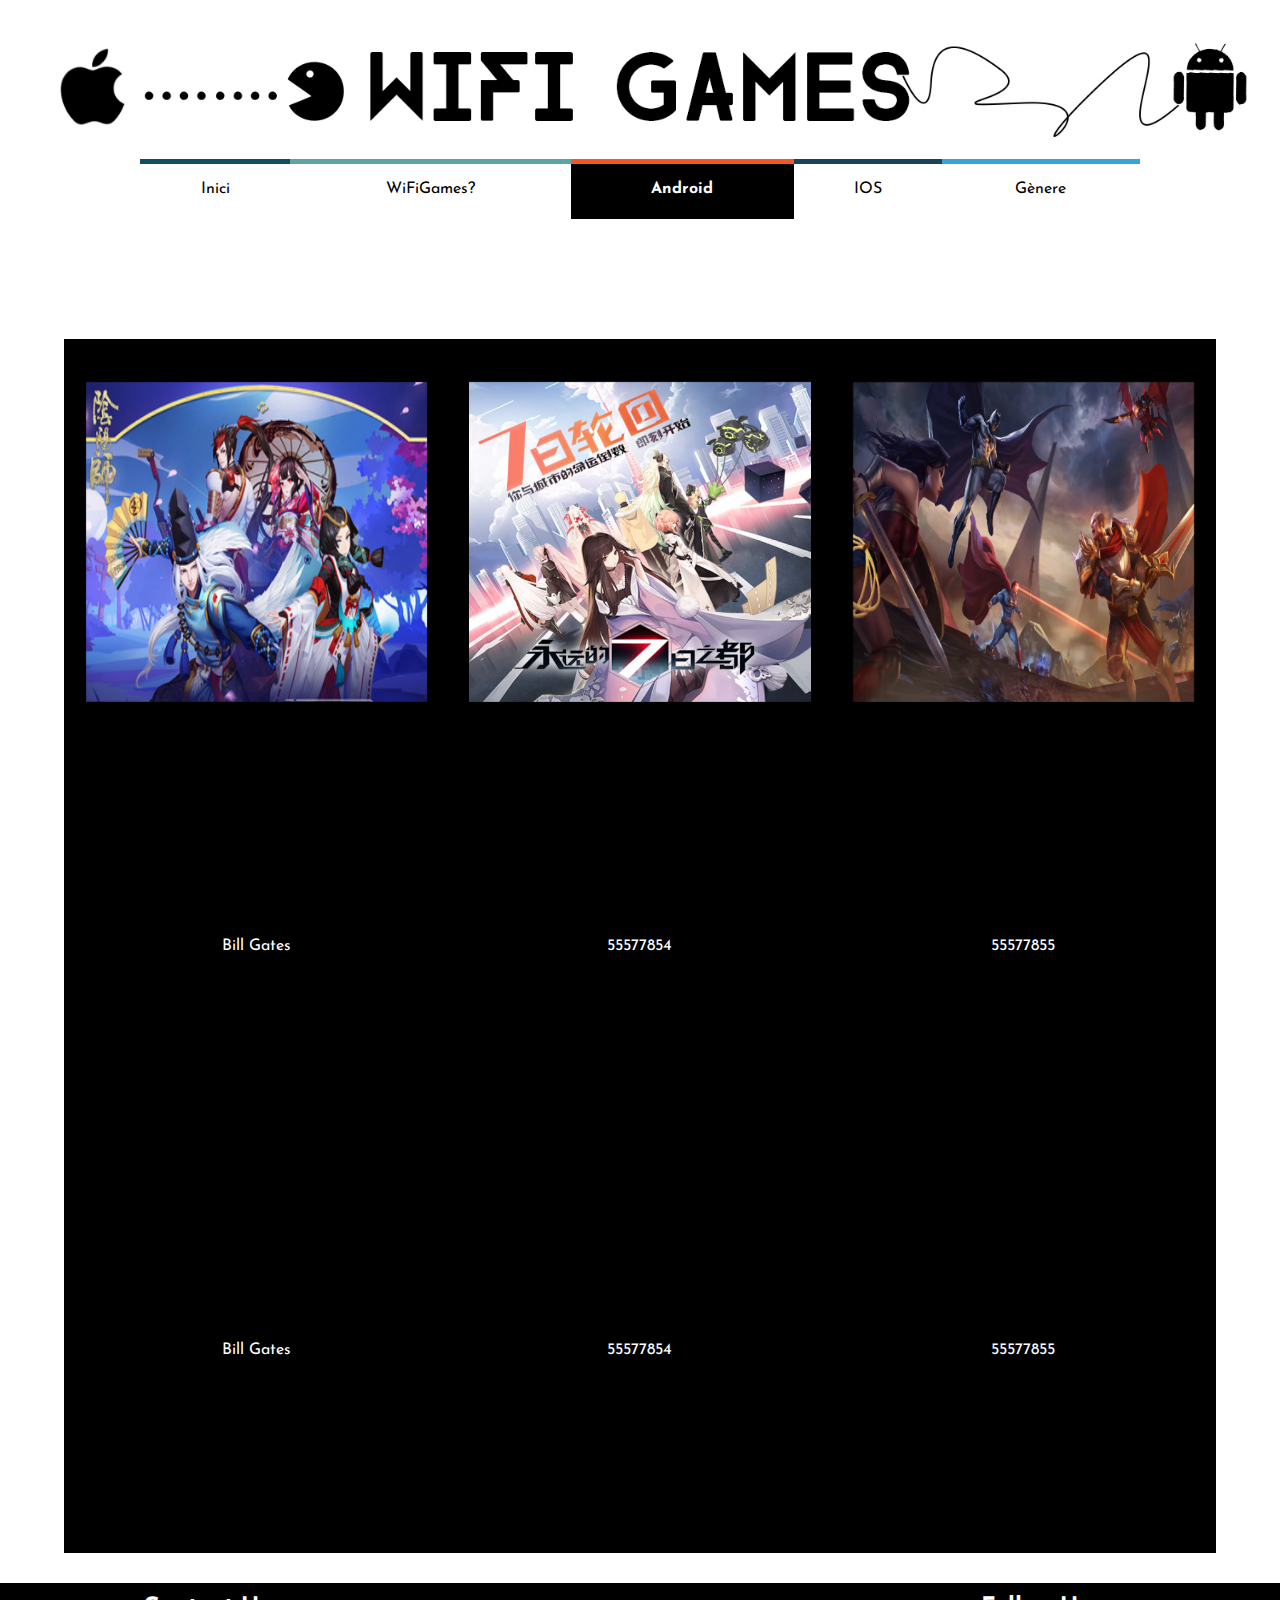
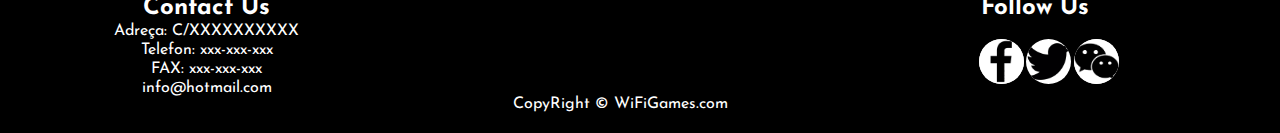
==== android/index.html @ 1d2053e1 "Initial commit" ====
<!DOCTYPE html>
<html>
  <head>
    <meta charset="utf-8">
    <link rel="stylesheet" href="../style.css">
    <link rel="stylesheet" href="../font.css">
    <link rel="stylesheet" href="android.css">
    <script src="android.js"></script>
    <link href="https://fonts.googleapis.com/css?family=Josefin+Sans" rel="stylesheet">
    <title></title>
  </head>
  <body>
    <!--Header -->
    <header>
      <img src="../logo2.jpg" alt="WiFiGames">
      <!--Nav -->
      <div id="header">
        <nav>
          <ul>
            <li><a href="../index.html"><span class="primero"><i class="icon icon-home"></i></span>Inici</a></li>
            <li><a href="../som/index.html"><span class="segundo"><i class="icon icon-info"></i></span>WiFiGames?</a></li>
            <li id="aqui"><a href="./index.html"><span class="tercero"><i class="icon icon-android"></i></span>Android</a></li>
            <li><a href="../ios/index.html"><span class="cuarto"><i class="icon icon-appleinc"></i></span>IOS</a></li>
            <li><a href=""><span class="quinto"><i class="icon icon-price-tags"></i></span>Gènere</a>
              <ul>
                <li><a href="">Accio</a></li>
                <li><a href="">Aventura</a></li>
                <li><a href="">RPG</a></li>
                <li><a href="">Rol</a></li>
                <li><a href="">MOBA</a></li>
              </ul>
            </li>
          </ul>
        </nav>
      </div>
      <div class="space-1">

      </div>
    </header>

    <section>
      <table>
        <tr>
          <td>
            <img src="../images/dyys.png" alt="阴阳师" class="image">
            <div class="middle">
              <div class="text">阴阳师</div>
            </div>
          </td>
          <td>
            <img src="../images/d7r.png" alt="永远的7日之都" class="image">
            <div class="middle">
              <div class="text">永远的7日之都</div>
            </div>
          </td>
          <td>
            <img src="../images/daov.png" alt="Arenas of Valor" class="image">
            <div class="middle">
              <div class="text">Arenas of Valor</div>
            </div>
          </td>
        </tr>

        <tr>
          <td>Bill Gates</td>
          <td>55577854</td>
          <td>55577855</td>
        </tr>

        <tr>
          <td>Bill Gates</td>
          <td>55577854</td>
          <td>55577855</td>
        </tr>

      </table>
    </section>

    <div class="space-1">

    </div>
    <footer>
      <div class="footer">
        <div class="columfooter">
          <h2>Contact Us</h2>
          <ul>
            <li>Adreça: C/XXXXXXXXXX</li>
            <li>Telefon: xxx-xxx-xxx</li>
            <li>FAX: xxx-xxx-xxx</li>
            <li>info@hotmail.com</li>
          </ul>
        </div>
        <div class="columfooter">
          <div class="copy">
            <p>CopyRight &copy; WiFiGames.com</p>
          </div>
        </div>
        <div class="columfooter">
          <h2>Follow Us</h2>
          <div class="fticon">
            <img src="../images/fb.png" alt="" />
          </div>
          <div class="fticon">
            <img src="../images/tw.png" alt="" />
          </div>
          <div class="fticon">
            <img src="../images/wx.png" alt="" />
          </div>
        </div>
      </div>
    </footer>
  </body>
</html>
---- style.css ----
* {
  margin: 0;
  padding: 0;
}

body{
  font-family: 'Josefin Sans', sans-serif;
}

header img{
  width: 100%;
}

#header{
  margin-top:10px;
  width: 100%;
  height: 150px;
  overflow: hidden;
  position: relative;
}
nav {
  margin:20px auto;
  max-width:1000px;
  width:90%;
  top:-20px;
  position: absolute;
  left:0;
  right:0;
}

nav > ul {
  display:table;
  width:100%;
  background:#fff;
  position: relative;

}

nav ul {
  list-style: none;
}

nav > ul li {
  display: table-cell;
}

nav > ul > li:hover > ul {
  display: block;
  height: 100%;
}

nav > ul > li > ul {
  display: block;
  position: absolute;
  background: #37a4d9;
  left: 0;
  right: 0;
  overflow: hidden;
  height: 0%;
  -webkit-transition: all .3s ease;
  -moz-transition: all .3s ease;
  -ms-transition: all .3s ease;
  -o-transition: all .3s ease;
  transition: all .3s ease;
}

nav > ul li a {
  color: #000;
  display: block;
  line-height: 20px;
  padding: 20px;
  position: relative;
  text-align: center;
  text-decoration: none;
  -webkit-transition: all .3s ease;
  -moz-transition: all .3s ease;
  -ms-transition: all .3s ease;
  -o-transition: all .3s ease;
  transition: all .3s ease;
}

nav > ul > li > ul > li a:hover {
  background-color: #fff;
}

nav > ul > li > a span {
  background-color: #174459;
  display: block;
  height: 100%;
  width: 100%;
  left: 0;
  position: absolute;
  top: -55px;
}

nav > ul > li > a span .icon  {
  display: block;
  line-height: 60px;
}

nav > ul > li > a:hover > span {
  top: 0;
  -webkit-transition: all .3s ease;
  -moz-transition: all .3s ease;
  -ms-transition: all .3s ease;
  -o-transition: all .3s ease;
  transition: all .3s ease;
}

nav ul li a .primero {
  background-color: #0e5061;
}
nav ul li a .segundo {
  background-color: #5da5a2;
}
nav ul li a .tercero {
  background-color: #f25724;
}
nav ul li a .cuarto {
  background-color: #174459;
}
nav ul li a .quinto {
  background-color: #37a4d9;
}

.space-1 {
  width: 100%;
  height: 30px;
  float: left;
}

/* sliderbox*/
#carrousel{
  overflow: hidden;
  width: 75.8%;
  margin-left: 12.1%;
}
#slider{
  position: relative;
  width: 6000px;
  animation-name: slider;
  animation-duration: 30s;
  animation-iteration-count: infinite;
}

#slider img{
  float: left;
  width: 1200px;
  height: 400px;
  border-radius: 25px;
}

@keyframes slider {

  0%{
    left: 0;
  }
  10%{
    left: 0;
  }
  12%{
    left: -1200px;
  }
  22%{
    left: -1200px;
  }
  24%{
    left: -2400px;
  }
  34%{
    left: -2400px;
  }
  36%{
    left: -3600px;
  }
  46%{
    left: -3600px;
  }
  48%{
    left: -4800px;
  }
  58%{
    left: -4800px;
  }
  60%{
    left: -3600px;
  }
  70%{
    left: -3600px;
  }
  72%{
    left: -2400px;
  }
  82%{
    left: -2400px;
  }
  84%{
    left: -1200px;
  }
  94%{
    left: -1200px;
  }
  96%{
    left: 0;
  }
}

/* seccio */
.seccio-principal{
  width: 80%;
  height: 800px;
  float:left;
  margin-left: 3%;
  margin-right: 3%;
  background: #000;
}

#top-recommend{
  width: 9%;
  height: 100%;
  float: right;
  margin-top:7%;
  margin-right: 4%;
  border: 3px solid black;
  border-radius: 20px 20px;
  background-color: rgb(231, 147, 37);
}

#top10{
  width: 100%;
  height: 10%;
  margin-bottom: 5%;
}

#top10 h3{
  text-align: center;
}

.list{
  margin-top:3%;
  text-align: center;
  font-weight: bold;
}

.list img{
  width: 30%;
  height: 30%;
}

.footer{
  width: 100%;
  height: 150px;
  float: left;
  background-color: #000;
  display: table;
  clear: both;
  color: #fff;
}

.columfooter {
  float: left;
  width: 30.33%;
  padding: 1%;
  text-align: center;
}

.columfooter ul{
  list-style: none;
}

.columfooter li{
  margin-top: 3px;
}

.copy{
  margin-top:100px;
}
.fticon{
  margin-left: 35%;
  margin-top: 5%;
}
.fticon img{
  float: left;
  margin-left: 1%;
  width: 45px;
  height: 45px;
  border-radius: 50% 50%;
  background-color: #fff;
}
---- font.css ----
@font-face {
  font-family: 'icomoon';
  src:  url('fonts/icomoon.eot?t476os');
  src:  url('fonts/icomoon.eot?t476os#iefix') format('embedded-opentype'),
    url('fonts/icomoon.ttf?t476os') format('truetype'),
    url('fonts/icomoon.woff?t476os') format('woff'),
    url('fonts/icomoon.svg?t476os#icomoon') format('svg');
  font-weight: normal;
  font-style: normal;
}

[class^="icon-"], [class*=" icon-"] {
  /* use !important to prevent issues with browser extensions that change fonts */
  font-family: 'icomoon' !important;
  speak: none;
  font-style: normal;
  font-weight: normal;
  font-variant: normal;
  text-transform: none;
  line-height: 1;

  /* Better Font Rendering =========== */
  -webkit-font-smoothing: antialiased;
  -moz-osx-font-smoothing: grayscale;
}

.icon-home:before {
  content: "\e900";
}
.icon-home2:before {
  content: "\e901";
}
.icon-home3:before {
  content: "\e902";
}
.icon-office:before {
  content: "\e903";
}
.icon-newspaper:before {
  content: "\e904";
}
.icon-pencil:before {
  content: "\e905";
}
.icon-pencil2:before {
  content: "\e906";
}
.icon-quill:before {
  content: "\e907";
}
.icon-pen:before {
  content: "\e908";
}
.icon-blog:before {
  content: "\e909";
}
.icon-eyedropper:before {
  content: "\e90a";
}
.icon-droplet:before {
  content: "\e90b";
}
.icon-paint-format:before {
  content: "\e90c";
}
.icon-image:before {
  content: "\e90d";
}
.icon-images:before {
  content: "\e90e";
}
.icon-camera:before {
  content: "\e90f";
}
.icon-headphones:before {
  content: "\e910";
}
.icon-music:before {
  content: "\e911";
}
.icon-play:before {
  content: "\e912";
}
.icon-film:before {
  content: "\e913";
}
.icon-video-camera:before {
  content: "\e914";
}
.icon-dice:before {
  content: "\e915";
}
.icon-pacman:before {
  content: "\e916";
}
.icon-spades:before {
  content: "\e917";
}
.icon-clubs:before {
  content: "\e918";
}
.icon-diamonds:before {
  content: "\e919";
}
.icon-bullhorn:before {
  content: "\e91a";
}
.icon-connection:before {
  content: "\e91b";
}
.icon-podcast:before {
  content: "\e91c";
}
.icon-feed:before {
  content: "\e91d";
}
.icon-mic:before {
  content: "\e91e";
}
.icon-book:before {
  content: "\e91f";
}
.icon-books:before {
  content: "\e920";
}
.icon-library:before {
  content: "\e921";
}
.icon-file-text:before {
  content: "\e922";
}
.icon-profile:before {
  content: "\e923";
}
.icon-file-empty:before {
  content: "\e924";
}
.icon-files-empty:before {
  content: "\e925";
}
.icon-file-text2:before {
  content: "\e926";
}
.icon-file-picture:before {
  content: "\e927";
}
.icon-file-music:before {
  content: "\e928";
}
.icon-file-play:before {
  content: "\e929";
}
.icon-file-video:before {
  content: "\e92a";
}
.icon-file-zip:before {
  content: "\e92b";
}
.icon-copy:before {
  content: "\e92c";
}
.icon-paste:before {
  content: "\e92d";
}
.icon-stack:before {
  content: "\e92e";
}
.icon-folder:before {
  content: "\e92f";
}
.icon-folder-open:before {
  content: "\e930";
}
.icon-folder-plus:before {
  content: "\e931";
}
.icon-folder-minus:before {
  content: "\e932";
}
.icon-folder-download:before {
  content: "\e933";
}
.icon-folder-upload:before {
  content: "\e934";
}
.icon-price-tag:before {
  content: "\e935";
}
.icon-price-tags:before {
  content: "\e936";
}
.icon-barcode:before {
  content: "\e937";
}
.icon-qrcode:before {
  content: "\e938";
}
.icon-ticket:before {
  content: "\e939";
}
.icon-cart:before {
  content: "\e93a";
}
.icon-coin-dollar:before {
  content: "\e93b";
}
.icon-coin-euro:before {
  content: "\e93c";
}
.icon-coin-pound:before {
  content: "\e93d";
}
.icon-coin-yen:before {
  content: "\e93e";
}
.icon-credit-card:before {
  content: "\e93f";
}
.icon-calculator:before {
  content: "\e940";
}
.icon-lifebuoy:before {
  content: "\e941";
}
.icon-phone:before {
  content: "\e942";
}
.icon-phone-hang-up:before {
  content: "\e943";
}
.icon-address-book:before {
  content: "\e944";
}
.icon-envelop:before {
  content: "\e945";
}
.icon-pushpin:before {
  content: "\e946";
}
.icon-location:before {
  content: "\e947";
}
.icon-location2:before {
  content: "\e948";
}
.icon-compass:before {
  content: "\e949";
}
.icon-compass2:before {
  content: "\e94a";
}
.icon-map:before {
  content: "\e94b";
}
.icon-map2:before {
  content: "\e94c";
}
.icon-history:before {
  content: "\e94d";
}
.icon-clock:before {
  content: "\e94e";
}
.icon-clock2:before {
  content: "\e94f";
}
.icon-alarm:before {
  content: "\e950";
}
.icon-bell:before {
  content: "\e951";
}
.icon-stopwatch:before {
  content: "\e952";
}
.icon-calendar:before {
  content: "\e953";
}
.icon-printer:before {
  content: "\e954";
}
.icon-keyboard:before {
  content: "\e955";
}
.icon-display:before {
  content: "\e956";
}
.icon-laptop:before {
  content: "\e957";
}
.icon-mobile:before {
  content: "\e958";
}
.icon-mobile2:before {
  content: "\e959";
}
.icon-tablet:before {
  content: "\e95a";
}
.icon-tv:before {
  content: "\e95b";
}
.icon-drawer:before {
  content: "\e95c";
}
.icon-drawer2:before {
  content: "\e95d";
}
.icon-box-add:before {
  content: "\e95e";
}
.icon-box-remove:before {
  content: "\e95f";
}
.icon-download:before {
  content: "\e960";
}
.icon-upload:before {
  content: "\e961";
}
.icon-floppy-disk:before {
  content: "\e962";
}
.icon-drive:before {
  content: "\e963";
}
.icon-database:before {
  content: "\e964";
}
.icon-undo:before {
  content: "\e965";
}
.icon-redo:before {
  content: "\e966";
}
.icon-undo2:before {
  content: "\e967";
}
.icon-redo2:before {
  content: "\e968";
}
.icon-forward:before {
  content: "\e969";
}
.icon-reply:before {
  content: "\e96a";
}
.icon-bubble:before {
  content: "\e96b";
}
.icon-bubbles:before {
  content: "\e96c";
}
.icon-bubbles2:before {
  content: "\e96d";
}
.icon-bubble2:before {
  content: "\e96e";
}
.icon-bubbles3:before {
  content: "\e96f";
}
.icon-bubbles4:before {
  content: "\e970";
}
.icon-user:before {
  content: "\e971";
}
.icon-users:before {
  content: "\e972";
}
.icon-user-plus:before {
  content: "\e973";
}
.icon-user-minus:before {
  content: "\e974";
}
.icon-user-check:before {
  content: "\e975";
}
.icon-user-tie:before {
  content: "\e976";
}
.icon-quotes-left:before {
  content: "\e977";
}
.icon-quotes-right:before {
  content: "\e978";
}
.icon-hour-glass:before {
  content: "\e979";
}
.icon-spinner:before {
  content: "\e97a";
}
.icon-spinner2:before {
  content: "\e97b";
}
.icon-spinner3:before {
  content: "\e97c";
}
.icon-spinner4:before {
  content: "\e97d";
}
.icon-spinner5:before {
  content: "\e97e";
}
.icon-spinner6:before {
  content: "\e97f";
}
.icon-spinner7:before {
  content: "\e980";
}
.icon-spinner8:before {
  content: "\e981";
}
.icon-spinner9:before {
  content: "\e982";
}
.icon-spinner10:before {
  content: "\e983";
}
.icon-spinner11:before {
  content: "\e984";
}
.icon-binoculars:before {
  content: "\e985";
}
.icon-search:before {
  content: "\e986";
}
.icon-zoom-in:before {
  content: "\e987";
}
.icon-zoom-out:before {
  content: "\e988";
}
.icon-enlarge:before {
  content: "\e989";
}
.icon-shrink:before {
  content: "\e98a";
}
.icon-enlarge2:before {
  content: "\e98b";
}
.icon-shrink2:before {
  content: "\e98c";
}
.icon-key:before {
  content: "\e98d";
}
.icon-key2:before {
  content: "\e98e";
}
.icon-lock:before {
  content: "\e98f";
}
.icon-unlocked:before {
  content: "\e990";
}
.icon-wrench:before {
  content: "\e991";
}
.icon-equalizer:before {
  content: "\e992";
}
.icon-equalizer2:before {
  content: "\e993";
}
.icon-cog:before {
  content: "\e994";
}
.icon-cogs:before {
  content: "\e995";
}
.icon-hammer:before {
  content: "\e996";
}
.icon-magic-wand:before {
  content: "\e997";
}
.icon-aid-kit:before {
  content: "\e998";
}
.icon-bug:before {
  content: "\e999";
}
.icon-pie-chart:before {
  content: "\e99a";
}
.icon-stats-dots:before {
  content: "\e99b";
}
.icon-stats-bars:before {
  content: "\e99c";
}
.icon-stats-bars2:before {
  content: "\e99d";
}
.icon-trophy:before {
  content: "\e99e";
}
.icon-gift:before {
  content: "\e99f";
}
.icon-glass:before {
  content: "\e9a0";
}
.icon-glass2:before {
  content: "\e9a1";
}
.icon-mug:before {
  content: "\e9a2";
}
.icon-spoon-knife:before {
  content: "\e9a3";
}
.icon-leaf:before {
  content: "\e9a4";
}
.icon-rocket:before {
  content: "\e9a5";
}
.icon-meter:before {
  content: "\e9a6";
}
.icon-meter2:before {
  content: "\e9a7";
}
.icon-hammer2:before {
  content: "\e9a8";
}
.icon-fire:before {
  content: "\e9a9";
}
.icon-lab:before {
  content: "\e9aa";
}
.icon-magnet:before {
  content: "\e9ab";
}
.icon-bin:before {
  content: "\e9ac";
}
.icon-bin2:before {
  content: "\e9ad";
}
.icon-briefcase:before {
  content: "\e9ae";
}
.icon-airplane:before {
  content: "\e9af";
}
.icon-truck:before {
  content: "\e9b0";
}
.icon-road:before {
  content: "\e9b1";
}
.icon-accessibility:before {
  content: "\e9b2";
}
.icon-target:before {
  content: "\e9b3";
}
.icon-shield:before {
  content: "\e9b4";
}
.icon-power:before {
  content: "\e9b5";
}
.icon-switch:before {
  content: "\e9b6";
}
.icon-power-cord:before {
  content: "\e9b7";
}
.icon-clipboard:before {
  content: "\e9b8";
}
.icon-list-numbered:before {
  content: "\e9b9";
}
.icon-list:before {
  content: "\e9ba";
}
.icon-list2:before {
  content: "\e9bb";
}
.icon-tree:before {
  content: "\e9bc";
}
.icon-menu:before {
  content: "\e9bd";
}
.icon-menu2:before {
  content: "\e9be";
}
.icon-menu3:before {
  content: "\e9bf";
}
.icon-menu4:before {
  content: "\e9c0";
}
.icon-cloud:before {
  content: "\e9c1";
}
.icon-cloud-download:before {
  content: "\e9c2";
}
.icon-cloud-upload:before {
  content: "\e9c3";
}
.icon-cloud-check:before {
  content: "\e9c4";
}
.icon-download2:before {
  content: "\e9c5";
}
.icon-upload2:before {
  content: "\e9c6";
}
.icon-download3:before {
  content: "\e9c7";
}
.icon-upload3:before {
  content: "\e9c8";
}
.icon-sphere:before {
  content: "\e9c9";
}
.icon-earth:before {
  content: "\e9ca";
}
.icon-link:before {
  content: "\e9cb";
}
.icon-flag:before {
  content: "\e9cc";
}
.icon-attachment:before {
  content: "\e9cd";
}
.icon-eye:before {
  content: "\e9ce";
}
.icon-eye-plus:before {
  content: "\e9cf";
}
.icon-eye-minus:before {
  content: "\e9d0";
}
.icon-eye-blocked:before {
  content: "\e9d1";
}
.icon-bookmark:before {
  content: "\e9d2";
}
.icon-bookmarks:before {
  content: "\e9d3";
}
.icon-sun:before {
  content: "\e9d4";
}
.icon-contrast:before {
  content: "\e9d5";
}
.icon-brightness-contrast:before {
  content: "\e9d6";
}
.icon-star-empty:before {
  content: "\e9d7";
}
.icon-star-half:before {
  content: "\e9d8";
}
.icon-star-full:before {
  content: "\e9d9";
}
.icon-heart:before {
  content: "\e9da";
}
.icon-heart-broken:before {
  content: "\e9db";
}
.icon-man:before {
  content: "\e9dc";
}
.icon-woman:before {
  content: "\e9dd";
}
.icon-man-woman:before {
  content: "\e9de";
}
.icon-happy:before {
  content: "\e9df";
}
.icon-happy2:before {
  content: "\e9e0";
}
.icon-smile:before {
  content: "\e9e1";
}
.icon-smile2:before {
  content: "\e9e2";
}
.icon-tongue:before {
  content: "\e9e3";
}
.icon-tongue2:before {
  content: "\e9e4";
}
.icon-sad:before {
  content: "\e9e5";
}
.icon-sad2:before {
  content: "\e9e6";
}
.icon-wink:before {
  content: "\e9e7";
}
.icon-wink2:before {
  content: "\e9e8";
}
.icon-grin:before {
  content: "\e9e9";
}
.icon-grin2:before {
  content: "\e9ea";
}
.icon-cool:before {
  content: "\e9eb";
}
.icon-cool2:before {
  content: "\e9ec";
}
.icon-angry:before {
  content: "\e9ed";
}
.icon-angry2:before {
  content: "\e9ee";
}
.icon-evil:before {
  content: "\e9ef";
}
.icon-evil2:before {
  content: "\e9f0";
}
.icon-shocked:before {
  content: "\e9f1";
}
.icon-shocked2:before {
  content: "\e9f2";
}
.icon-baffled:before {
  content: "\e9f3";
}
.icon-baffled2:before {
  content: "\e9f4";
}
.icon-confused:before {
  content: "\e9f5";
}
.icon-confused2:before {
  content: "\e9f6";
}
.icon-neutral:before {
  content: "\e9f7";
}
.icon-neutral2:before {
  content: "\e9f8";
}
.icon-hipster:before {
  content: "\e9f9";
}
.icon-hipster2:before {
  content: "\e9fa";
}
.icon-wondering:before {
  content: "\e9fb";
}
.icon-wondering2:before {
  content: "\e9fc";
}
.icon-sleepy:before {
  content: "\e9fd";
}
.icon-sleepy2:before {
  content: "\e9fe";
}
.icon-frustrated:before {
  content: "\e9ff";
}
.icon-frustrated2:before {
  content: "\ea00";
}
.icon-crying:before {
  content: "\ea01";
}
.icon-crying2:before {
  content: "\ea02";
}
.icon-point-up:before {
  content: "\ea03";
}
.icon-point-right:before {
  content: "\ea04";
}
.icon-point-down:before {
  content: "\ea05";
}
.icon-point-left:before {
  content: "\ea06";
}
.icon-warning:before {
  content: "\ea07";
}
.icon-notification:before {
  content: "\ea08";
}
.icon-question:before {
  content: "\ea09";
}
.icon-plus:before {
  content: "\ea0a";
}
.icon-minus:before {
  content: "\ea0b";
}
.icon-info:before {
  content: "\ea0c";
}
.icon-cancel-circle:before {
  content: "\ea0d";
}
.icon-blocked:before {
  content: "\ea0e";
}
.icon-cross:before {
  content: "\ea0f";
}
.icon-checkmark:before {
  content: "\ea10";
}
.icon-checkmark2:before {
  content: "\ea11";
}
.icon-spell-check:before {
  content: "\ea12";
}
.icon-enter:before {
  content: "\ea13";
}
.icon-exit:before {
  content: "\ea14";
}
.icon-play2:before {
  content: "\ea15";
}
.icon-pause:before {
  content: "\ea16";
}
.icon-stop:before {
  content: "\ea17";
}
.icon-previous:before {
  content: "\ea18";
}
.icon-next:before {
  content: "\ea19";
}
.icon-backward:before {
  content: "\ea1a";
}
.icon-forward2:before {
  content: "\ea1b";
}
.icon-play3:before {
  content: "\ea1c";
}
.icon-pause2:before {
  content: "\ea1d";
}
.icon-stop2:before {
  content: "\ea1e";
}
.icon-backward2:before {
  content: "\ea1f";
}
.icon-forward3:before {
  content: "\ea20";
}
.icon-first:before {
  content: "\ea21";
}
.icon-last:before {
  content: "\ea22";
}
.icon-previous2:before {
  content: "\ea23";
}
.icon-next2:before {
  content: "\ea24";
}
.icon-eject:before {
  content: "\ea25";
}
.icon-volume-high:before {
  content: "\ea26";
}
.icon-volume-medium:before {
  content: "\ea27";
}
.icon-volume-low:before {
  content: "\ea28";
}
.icon-volume-mute:before {
  content: "\ea29";
}
.icon-volume-mute2:before {
  content: "\ea2a";
}
.icon-volume-increase:before {
  content: "\ea2b";
}
.icon-volume-decrease:before {
  content: "\ea2c";
}
.icon-loop:before {
  content: "\ea2d";
}
.icon-loop2:before {
  content: "\ea2e";
}
.icon-infinite:before {
  content: "\ea2f";
}
.icon-shuffle:before {
  content: "\ea30";
}
.icon-arrow-up-left:before {
  content: "\ea31";
}
.icon-arrow-up:before {
  content: "\ea32";
}
.icon-arrow-up-right:before {
  content: "\ea33";
}
.icon-arrow-right:before {
  content: "\ea34";
}
.icon-arrow-down-right:before {
  content: "\ea35";
}
.icon-arrow-down:before {
  content: "\ea36";
}
.icon-arrow-down-left:before {
  content: "\ea37";
}
.icon-arrow-left:before {
  content: "\ea38";
}
.icon-arrow-up-left2:before {
  content: "\ea39";
}
.icon-arrow-up2:before {
  content: "\ea3a";
}
.icon-arrow-up-right2:before {
  content: "\ea3b";
}
.icon-arrow-right2:before {
  content: "\ea3c";
}
.icon-arrow-down-right2:before {
  content: "\ea3d";
}
.icon-arrow-down2:before {
  content: "\ea3e";
}
.icon-arrow-down-left2:before {
  content: "\ea3f";
}
.icon-arrow-left2:before {
  content: "\ea40";
}
.icon-circle-up:before {
  content: "\ea41";
}
.icon-circle-right:before {
  content: "\ea42";
}
.icon-circle-down:before {
  content: "\ea43";
}
.icon-circle-left:before {
  content: "\ea44";
}
.icon-tab:before {
  content: "\ea45";
}
.icon-move-up:before {
  content: "\ea46";
}
.icon-move-down:before {
  content: "\ea47";
}
.icon-sort-alpha-asc:before {
  content: "\ea48";
}
.icon-sort-alpha-desc:before {
  content: "\ea49";
}
.icon-sort-numeric-asc:before {
  content: "\ea4a";
}
.icon-sort-numberic-desc:before {
  content: "\ea4b";
}
.icon-sort-amount-asc:before {
  content: "\ea4c";
}
.icon-sort-amount-desc:before {
  content: "\ea4d";
}
.icon-command:before {
  content: "\ea4e";
}
.icon-shift:before {
  content: "\ea4f";
}
.icon-ctrl:before {
  content: "\ea50";
}
.icon-opt:before {
  content: "\ea51";
}
.icon-checkbox-checked:before {
  content: "\ea52";
}
.icon-checkbox-unchecked:before {
  content: "\ea53";
}
.icon-radio-checked:before {
  content: "\ea54";
}
.icon-radio-checked2:before {
  content: "\ea55";
}
.icon-radio-unchecked:before {
  content: "\ea56";
}
.icon-crop:before {
  content: "\ea57";
}
.icon-make-group:before {
  content: "\ea58";
}
.icon-ungroup:before {
  content: "\ea59";
}
.icon-scissors:before {
  content: "\ea5a";
}
.icon-filter:before {
  content: "\ea5b";
}
.icon-font:before {
  content: "\ea5c";
}
.icon-ligature:before {
  content: "\ea5d";
}
.icon-ligature2:before {
  content: "\ea5e";
}
.icon-text-height:before {
  content: "\ea5f";
}
.icon-text-width:before {
  content: "\ea60";
}
.icon-font-size:before {
  content: "\ea61";
}
.icon-bold:before {
  content: "\ea62";
}
.icon-underline:before {
  content: "\ea63";
}
.icon-italic:before {
  content: "\ea64";
}
.icon-strikethrough:before {
  content: "\ea65";
}
.icon-omega:before {
  content: "\ea66";
}
.icon-sigma:before {
  content: "\ea67";
}
.icon-page-break:before {
  content: "\ea68";
}
.icon-superscript:before {
  content: "\ea69";
}
.icon-subscript:before {
  content: "\ea6a";
}
.icon-superscript2:before {
  content: "\ea6b";
}
.icon-subscript2:before {
  content: "\ea6c";
}
.icon-text-color:before {
  content: "\ea6d";
}
.icon-pagebreak:before {
  content: "\ea6e";
}
.icon-clear-formatting:before {
  content: "\ea6f";
}
.icon-table:before {
  content: "\ea70";
}
.icon-table2:before {
  content: "\ea71";
}
.icon-insert-template:before {
  content: "\ea72";
}
.icon-pilcrow:before {
  content: "\ea73";
}
.icon-ltr:before {
  content: "\ea74";
}
.icon-rtl:before {
  content: "\ea75";
}
.icon-section:before {
  content: "\ea76";
}
.icon-paragraph-left:before {
  content: "\ea77";
}
.icon-paragraph-center:before {
  content: "\ea78";
}
.icon-paragraph-right:before {
  content: "\ea79";
}
.icon-paragraph-justify:before {
  content: "\ea7a";
}
.icon-indent-increase:before {
  content: "\ea7b";
}
.icon-indent-decrease:before {
  content: "\ea7c";
}
.icon-share:before {
  content: "\ea7d";
}
.icon-new-tab:before {
  content: "\ea7e";
}
.icon-embed:before {
  content: "\ea7f";
}
.icon-embed2:before {
  content: "\ea80";
}
.icon-terminal:before {
  content: "\ea81";
}
.icon-share2:before {
  content: "\ea82";
}
.icon-mail:before {
  content: "\ea83";
}
.icon-mail2:before {
  content: "\ea84";
}
.icon-mail3:before {
  content: "\ea85";
}
.icon-mail4:before {
  content: "\ea86";
}
.icon-amazon:before {
  content: "\ea87";
}
.icon-google:before {
  content: "\ea88";
}
.icon-google2:before {
  content: "\ea89";
}
.icon-google3:before {
  content: "\ea8a";
}
.icon-google-plus:before {
  content: "\ea8b";
}
.icon-google-plus2:before {
  content: "\ea8c";
}
.icon-google-plus3:before {
  content: "\ea8d";
}
.icon-hangouts:before {
  content: "\ea8e";
}
.icon-google-drive:before {
  content: "\ea8f";
}
.icon-facebook:before {
  content: "\ea90";
}
.icon-facebook2:before {
  content: "\ea91";
}
.icon-instagram:before {
  content: "\ea92";
}
.icon-whatsapp:before {
  content: "\ea93";
}
.icon-spotify:before {
  content: "\ea94";
}
.icon-telegram:before {
  content: "\ea95";
}
.icon-twitter:before {
  content: "\ea96";
}
.icon-vine:before {
  content: "\ea97";
}
.icon-vk:before {
  content: "\ea98";
}
.icon-renren:before {
  content: "\ea99";
}
.icon-sina-weibo:before {
  content: "\ea9a";
}
.icon-rss:before {
  content: "\ea9b";
}
.icon-rss2:before {
  content: "\ea9c";
}
.icon-youtube:before {
  content: "\ea9d";
}
.icon-youtube2:before {
  content: "\ea9e";
}
.icon-twitch:before {
  content: "\ea9f";
}
.icon-vimeo:before {
  content: "\eaa0";
}
.icon-vimeo2:before {
  content: "\eaa1";
}
.icon-lanyrd:before {
  content: "\eaa2";
}
.icon-flickr:before {
  content: "\eaa3";
}
.icon-flickr2:before {
  content: "\eaa4";
}
.icon-flickr3:before {
  content: "\eaa5";
}
.icon-flickr4:before {
  content: "\eaa6";
}
.icon-dribbble:before {
  content: "\eaa7";
}
.icon-behance:before {
  content: "\eaa8";
}
.icon-behance2:before {
  content: "\eaa9";
}
.icon-deviantart:before {
  content: "\eaaa";
}
.icon-500px:before {
  content: "\eaab";
}
.icon-steam:before {
  content: "\eaac";
}
.icon-steam2:before {
  content: "\eaad";
}
.icon-dropbox:before {
  content: "\eaae";
}
.icon-onedrive:before {
  content: "\eaaf";
}
.icon-github:before {
  content: "\eab0";
}
.icon-npm:before {
  content: "\eab1";
}
.icon-basecamp:before {
  content: "\eab2";
}
.icon-trello:before {
  content: "\eab3";
}
.icon-wordpress:before {
  content: "\eab4";
}
.icon-joomla:before {
  content: "\eab5";
}
.icon-ello:before {
  content: "\eab6";
}
.icon-blogger:before {
  content: "\eab7";
}
.icon-blogger2:before {
  content: "\eab8";
}
.icon-tumblr:before {
  content: "\eab9";
}
.icon-tumblr2:before {
  content: "\eaba";
}
.icon-yahoo:before {
  content: "\eabb";
}
.icon-yahoo2:before {
  content: "\eabc";
}
.icon-tux:before {
  content: "\eabd";
}
.icon-appleinc:before {
  content: "\eabe";
}
.icon-finder:before {
  content: "\eabf";
}
.icon-android:before {
  content: "\eac0";
}
.icon-windows:before {
  content: "\eac1";
}
.icon-windows8:before {
  content: "\eac2";
}
.icon-soundcloud:before {
  content: "\eac3";
}
.icon-soundcloud2:before {
  content: "\eac4";
}
.icon-skype:before {
  content: "\eac5";
}
.icon-reddit:before {
  content: "\eac6";
}
.icon-hackernews:before {
  content: "\eac7";
}
.icon-wikipedia:before {
  content: "\eac8";
}
.icon-linkedin:before {
  content: "\eac9";
}
.icon-linkedin2:before {
  content: "\eaca";
}
.icon-lastfm:before {
  content: "\eacb";
}
.icon-lastfm2:before {
  content: "\eacc";
}
.icon-delicious:before {
  content: "\eacd";
}
.icon-stumbleupon:before {
  content: "\eace";
}
.icon-stumbleupon2:before {
  content: "\eacf";
}
.icon-stackoverflow:before {
  content: "\ead0";
}
.icon-pinterest:before {
  content: "\ead1";
}
.icon-pinterest2:before {
  content: "\ead2";
}
.icon-xing:before {
  content: "\ead3";
}
.icon-xing2:before {
  content: "\ead4";
}
.icon-flattr:before {
  content: "\ead5";
}
.icon-foursquare:before {
  content: "\ead6";
}
.icon-yelp:before {
  content: "\ead7";
}
.icon-paypal:before {
  content: "\ead8";
}
.icon-chrome:before {
  content: "\ead9";
}
.icon-firefox:before {
  content: "\eada";
}
.icon-IE:before {
  content: "\eadb";
}
.icon-edge:before {
  content: "\eadc";
}
.icon-safari:before {
  content: "\eadd";
}
.icon-opera:before {
  content: "\eade";
}
.icon-file-pdf:before {
  content: "\eadf";
}
.icon-file-openoffice:before {
  content: "\eae0";
}
.icon-file-word:before {
  content: "\eae1";
}
.icon-file-excel:before {
  content: "\eae2";
}
.icon-libreoffice:before {
  content: "\eae3";
}
.icon-html-five:before {
  content: "\eae4";
}
.icon-html-five2:before {
  content: "\eae5";
}
.icon-css3:before {
  content: "\eae6";
}
.icon-git:before {
  content: "\eae7";
}
.icon-codepen:before {
  content: "\eae8";
}
.icon-svg:before {
  content: "\eae9";
}
.icon-IcoMoon:before {
  content: "\eaea";
}
---- android/android.css ----
#aqui{
  font-weight: bold;
  background-color: #000;
}

#aqui a{
  color: #fff;
}

table{
  width: 90%;
  margin-left: 5%;
  color: #fff;
  background: #000;
}

td{
  width: 30%;
  height: 400px;
  text-align: center;
  border: 1px solid black;
  margin-bottom: 1%;
  position: relative;
}
td img{
  width: 90%;
  height: 80%;
  opacity: 1;
  display: block;
  transition: .5s ease;
  backface-visibility: hidden;
  margin-left: 5%;
}
.middle {
  transition: .5s ease;
  opacity: 0;
  position: absolute;
  top: 50%;
  left: 50%;
  transform: translate(-50%, -50%);
  -ms-transform: translate(-50%, -50%)
}
td:hover .image {
  opacity: 0.3;
}

td:hover .middle {
  opacity: 1;
}

.text {
  background-color: #000;
  color: #fff;
  font-size: 16px;
  padding: 16px 32px;
  border-radius: 10px 10px;
}
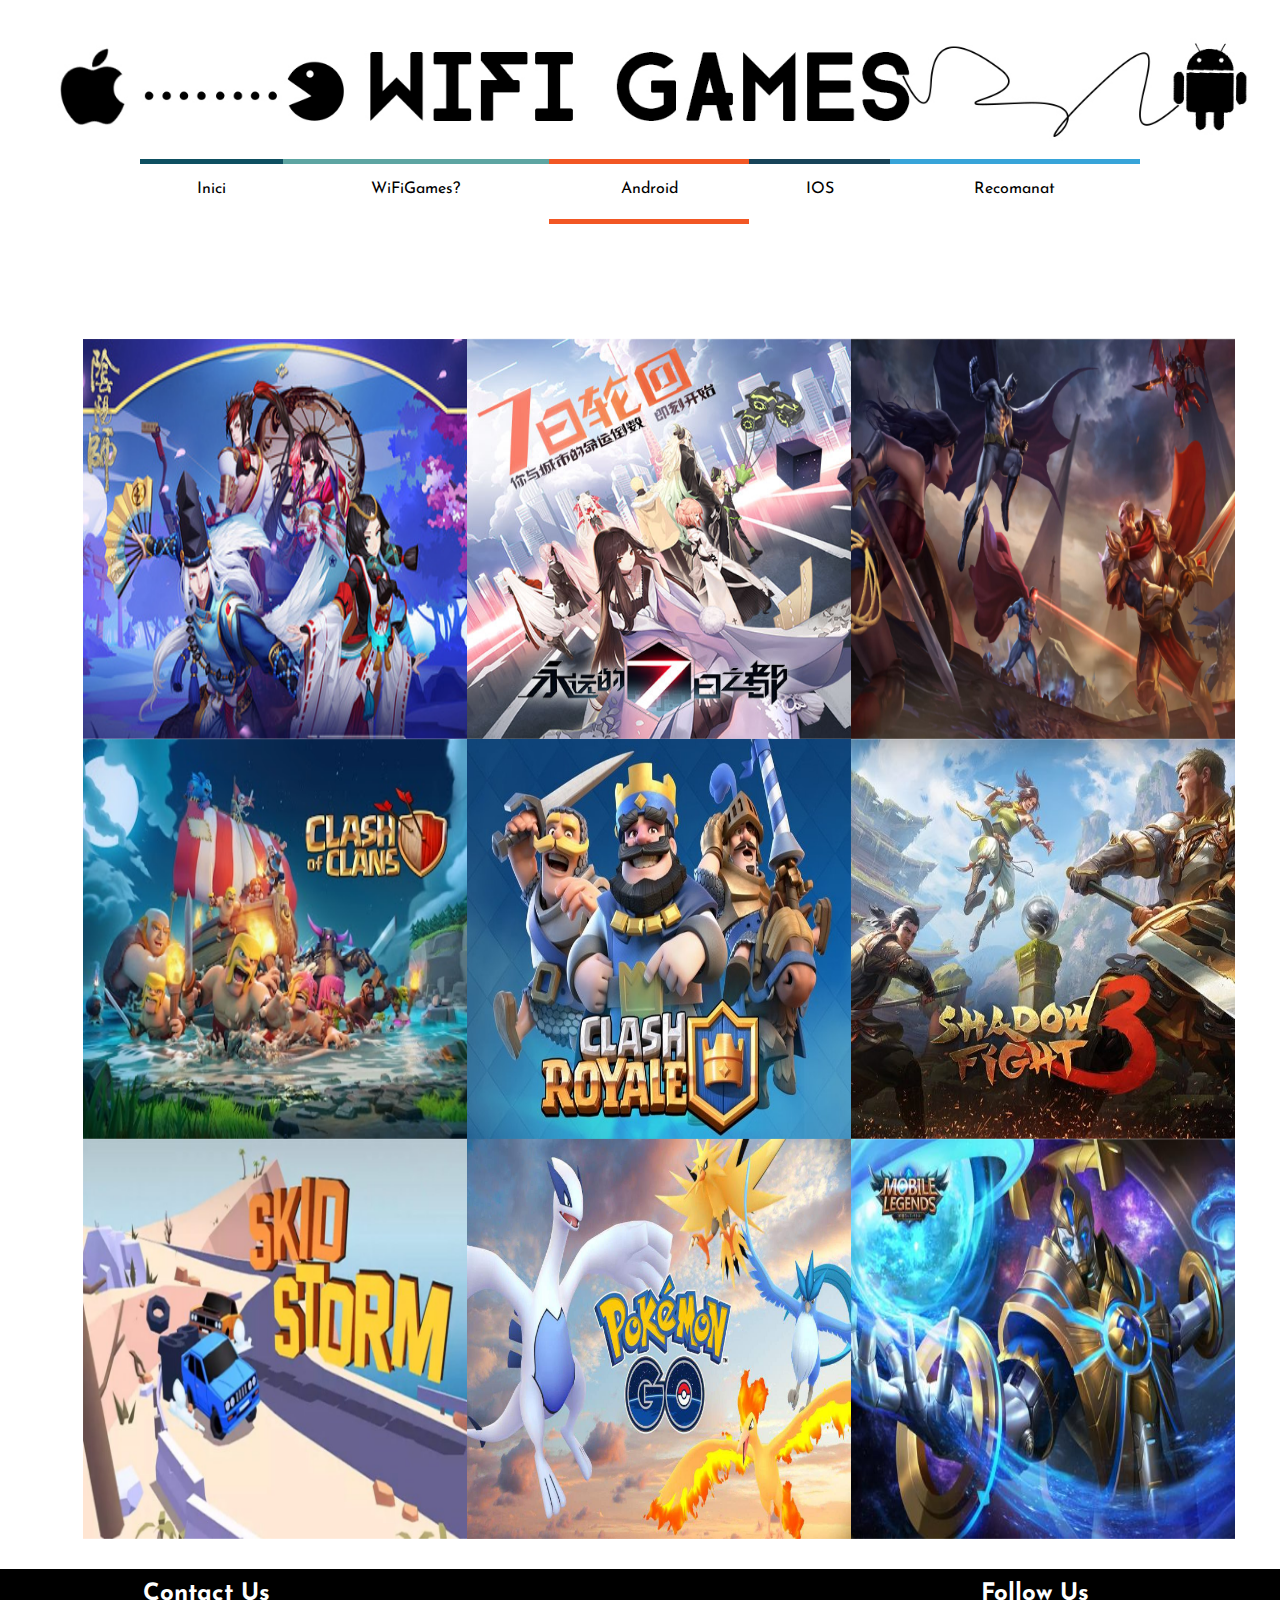
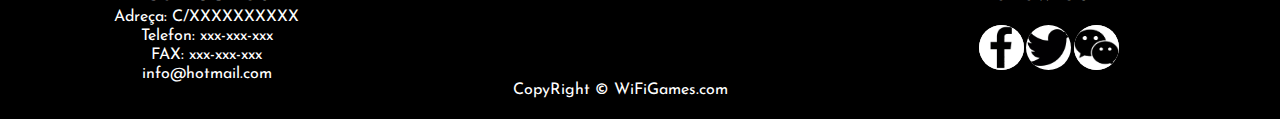
==== commit cafe725a: "weifeng" ====
--- a/android/index.html
+++ b/android/index.html
@@ -5,7 +5,6 @@
     <link rel="stylesheet" href="../style.css">
     <link rel="stylesheet" href="../font.css">
     <link rel="stylesheet" href="android.css">
-    <script src="android.js"></script>
     <link href="https://fonts.googleapis.com/css?family=Josefin+Sans" rel="stylesheet">
     <title></title>
   </head>
@@ -21,13 +20,13 @@
             <li><a href="../som/index.html"><span class="segundo"><i class="icon icon-info"></i></span>WiFiGames?</a></li>
             <li id="aqui"><a href="./index.html"><span class="tercero"><i class="icon icon-android"></i></span>Android</a></li>
             <li><a href="../ios/index.html"><span class="cuarto"><i class="icon icon-appleinc"></i></span>IOS</a></li>
-            <li><a href=""><span class="quinto"><i class="icon icon-price-tags"></i></span>Gènere</a>
+            <li><a href=""><span class="quinto"><i class="icon icon-price-tags"></i></span>Recomanat</a>
               <ul>
-                <li><a href="">Accio</a></li>
-                <li><a href="">Aventura</a></li>
-                <li><a href="">RPG</a></li>
-                <li><a href="">Rol</a></li>
-                <li><a href="">MOBA</a></li>
+                <li><a href="../games/yys.html">阴阳师</a></li>
+                <li><a href="../games/7r.html">永远的7日之都</a></li>
+                <li><a href="../games/aov.html">Arena of Valor</a></li>
+                <li><a href="../games/ml.html">Mobile Legends</a></li>
+                <li><a href="../games/pkg.html">Pokemon Go</a></li>
               </ul>
             </li>
           </ul>
@@ -44,33 +43,63 @@
           <td>
             <img src="../images/dyys.png" alt="阴阳师" class="image">
             <div class="middle">
-              <div class="text">阴阳师</div>
+              <div class="text"><a href="../games/yys.html">阴阳师</a></div>
             </div>
           </td>
           <td>
             <img src="../images/d7r.png" alt="永远的7日之都" class="image">
             <div class="middle">
-              <div class="text">永远的7日之都</div>
+              <div class="text"><a href="../games/7r.html">永远的7日之都</a></div>
             </div>
           </td>
           <td>
             <img src="../images/daov.png" alt="Arenas of Valor" class="image">
             <div class="middle">
-              <div class="text">Arenas of Valor</div>
+              <div class="text"><a href="../games/aov.html">Arena of Valor</a></div>
             </div>
           </td>
         </tr>
 
         <tr>
-          <td>Bill Gates</td>
-          <td>55577854</td>
-          <td>55577855</td>
+          <td>
+            <img src="../images/dcoc.png" alt="Clash of Clans" class="image">
+            <div class="middle">
+              <div class="text"><a href="../games/coc.html">Clash of Clans</a></div>
+            </div>
+          </td>
+          <td>
+            <img src="../images/dcr.png" alt="Clash Royale" class="image">
+            <div class="middle">
+              <div class="text"><a href="../games/cr.html">Clash Royale</a></div>
+            </div>
+          </td>
+          <td>
+            <img src="../images/dsf3.png" alt="Shadow Fight 3" class="image">
+            <div class="middle">
+              <div class="text"><a href="../games/sf3.html">Shadow Fight 3</a></div>
+            </div>
+          </td>
         </tr>
 
         <tr>
-          <td>Bill Gates</td>
-          <td>55577854</td>
-          <td>55577855</td>
+          <td>
+            <img src="../images/dss.jpg" alt="Skidstorm" class="image">
+            <div class="middle">
+              <div class="text"><a href="../games/ss.html">Skidstorm</a></div>
+            </div>
+          </td>
+          <td>
+            <img src="../images/dpg.png" alt="Pokemon Go" class="image">
+            <div class="middle">
+              <div class="text"><a href="../games/pkg.html">Pokemon Go</a></div>
+            </div>
+          </td>
+          <td>
+            <img src="../images/dml.jpg" alt="Mobile Legends" class="image">
+            <div class="middle">
+              <div class="text"><a href="../games/ml.html">Mobile Legends</a></div>
+            </div>
+          </td>
         </tr>
 
       </table>
--- a/style.css
+++ b/style.css
@@ -123,6 +123,9 @@
   background-color: #37a4d9;
 }
 
+#aqui{
+  border-bottom: 5px solid #0e5061;
+}
 .space-1 {
   width: 100%;
   height: 30px;
@@ -130,121 +133,99 @@
 }
 
 /* sliderbox*/
-#carrousel{
-  overflow: hidden;
-  width: 75.8%;
-  margin-left: 12.1%;
-}
-#slider{
-  position: relative;
-  width: 6000px;
-  animation-name: slider;
-  animation-duration: 30s;
-  animation-iteration-count: infinite;
-}
-
-#slider img{
-  float: left;
-  width: 1200px;
-  height: 400px;
-  border-radius: 25px;
-}
-
-@keyframes slider {
-
-  0%{
-    left: 0;
-  }
-  10%{
-    left: 0;
-  }
-  12%{
-    left: -1200px;
-  }
-  22%{
-    left: -1200px;
-  }
-  24%{
-    left: -2400px;
-  }
-  34%{
-    left: -2400px;
-  }
-  36%{
-    left: -3600px;
-  }
-  46%{
-    left: -3600px;
-  }
-  48%{
-    left: -4800px;
-  }
-  58%{
-    left: -4800px;
-  }
-  60%{
-    left: -3600px;
-  }
-  70%{
-    left: -3600px;
-  }
-  72%{
-    left: -2400px;
-  }
-  82%{
-    left: -2400px;
-  }
-  84%{
-    left: -1200px;
-  }
-  94%{
-    left: -1200px;
-  }
-  96%{
-    left: 0;
-  }
+/* Slideshow container */
+.slideshow-container {
+  max-width: 80%;
+  position: relative;
+  margin-left: 10%;
+}
+
+/* Hide the images by default */
+.mySlides {
+    display: none;
+}
+
+.mySlides img{
+  width: 100%;
+  height: 450px;
+}
+
+/* Next & previous buttons */
+.prev, .next {
+  cursor: pointer;
+  position: absolute;
+  top: 50%;
+  width: auto;
+  margin-top: -22px;
+  padding: 16px;
+  color: white;
+  font-weight: bold;
+  font-size: 18px;
+  transition: 0.6s ease;
+  border-radius: 0 3px 3px 0;
+}
+
+/* Position the "next button" to the right */
+.next {
+  right: 0;
+  border-radius: 3px 0 0 3px;
+}
+
+/* On hover, add a black background color with a little bit see-through */
+.prev:hover, .next:hover {
+  background-color: rgba(0,0,0,0.8);
+}
+
+/* Number text (1/3 etc) */
+.numbertext {
+  color: #f2f2f2;
+  font-size: 12px;
+  padding: 8px 12px;
+  position: absolute;
+  top: 0;
+}
+
+/* The dots/bullets/indicators */
+.dot {
+  cursor:pointer;
+  height: 15px;
+  width: 15px;
+  margin: 0 2px;
+  background-color: #bbb;
+  border-radius: 50%;
+  display: inline-block;
+  transition: background-color 0.6s ease;
+}
+
+.active, .dot:hover {
+  background-color: #717171;
+}
+
+/* Fading animation */
+.fade {
+  -webkit-animation-name: fade;
+  -webkit-animation-duration: 1.5s;
+  animation-name: fade;
+  animation-duration: 1.5s;
+}
+
+@-webkit-keyframes fade {
+  from {opacity: .4}
+  to {opacity: 1}
+}
+
+@keyframes fade {
+  from {opacity: .4}
+  to {opacity: 1}
 }
 
 /* seccio */
 .seccio-principal{
-  width: 80%;
+  width: 90%;
   height: 800px;
   float:left;
-  margin-left: 3%;
-  margin-right: 3%;
-  background: #000;
-}
-
-#top-recommend{
-  width: 9%;
-  height: 100%;
-  float: right;
-  margin-top:7%;
-  margin-right: 4%;
-  border: 3px solid black;
-  border-radius: 20px 20px;
-  background-color: rgb(231, 147, 37);
-}
-
-#top10{
-  width: 100%;
-  height: 10%;
-  margin-bottom: 5%;
-}
-
-#top10 h3{
-  text-align: center;
-}
-
-.list{
-  margin-top:3%;
-  text-align: center;
-  font-weight: bold;
-}
-
-.list img{
-  width: 30%;
-  height: 30%;
+  margin-left: 5%;
+  margin-right: 5%;
 }
 
 .footer{
@@ -287,3 +268,9 @@
   border-radius: 50% 50%;
   background-color: #fff;
 }
+
+@media screen and (max-width: 1000px) {
+  .mySlides img{
+    height: 250px;
+  }
+}
--- a/android/android.css
+++ b/android/android.css
@@ -1,36 +1,51 @@
 #aqui{
-  font-weight: bold;
-  background-color: #000;
-}
-
-#aqui a{
-  color: #fff;
+  border-bottom: 5px solid #f25724;
 }
 
 table{
   width: 90%;
   margin-left: 5%;
   color: #fff;
-  background: #000;
+  border-collapse: collapse;
 }
 
 td{
   width: 30%;
   height: 400px;
   text-align: center;
-  border: 1px solid black;
   margin-bottom: 1%;
   position: relative;
 }
 td img{
-  width: 90%;
-  height: 80%;
+  width: 100%;
+  height: 100%;
   opacity: 1;
   display: block;
   transition: .5s ease;
   backface-visibility: hidden;
   margin-left: 5%;
 }
+td img:hover {
+    /* Start the shake animation and make the animation last for 0.5 seconds */
+    animation: shake 0.5s;
+    /* When the animation is finished, start again */
+    animation-iteration-count: infinite;
+}
+
+@keyframes shake {
+    0% { transform: translate(1px, 1px) rotate(0deg); }
+    10% { transform: translate(-1px, -2px) rotate(-1deg); }
+    20% { transform: translate(-3px, 0px) rotate(1deg); }
+    30% { transform: translate(3px, 2px) rotate(0deg); }
+    40% { transform: translate(1px, -1px) rotate(1deg); }
+    50% { transform: translate(-1px, 2px) rotate(-1deg); }
+    60% { transform: translate(-3px, 1px) rotate(0deg); }
+    70% { transform: translate(3px, 1px) rotate(-1deg); }
+    80% { transform: translate(-1px, -1px) rotate(1deg); }
+    90% { transform: translate(1px, 2px) rotate(0deg); }
+    100% { transform: translate(1px, -2px) rotate(-1deg); }
+}
+
 .middle {
   transition: .5s ease;
   opacity: 0;
@@ -55,3 +70,14 @@
   padding: 16px 32px;
   border-radius: 10px 10px;
 }
+
+.text a{
+  color: #fff;
+  text-decoration: none;
+}
+
+@media screen and (max-width: 1000px) {
+  td {
+    height: 250px;
+  }
+}
